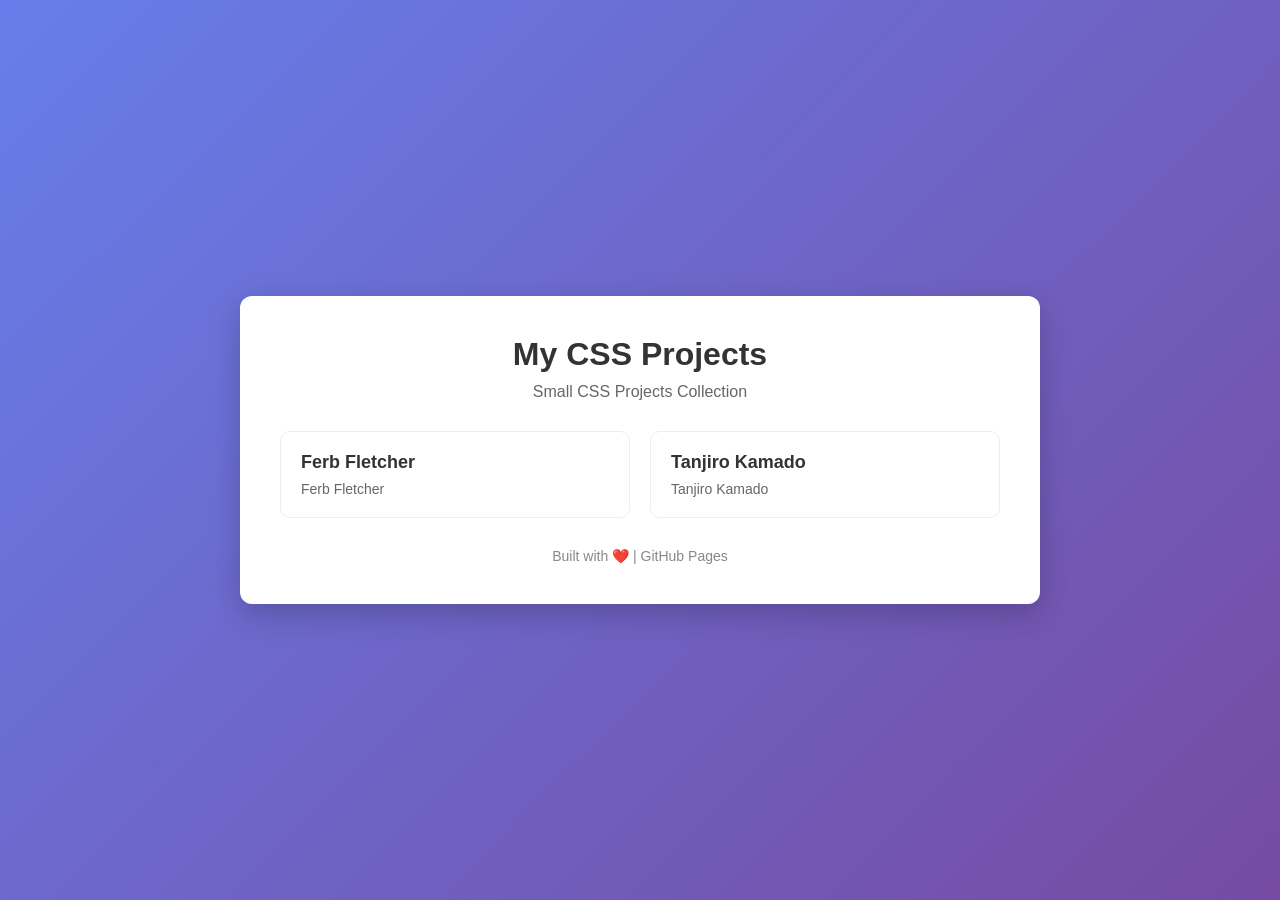
==== index.html @ ad473528 "index" ====
<!DOCTYPE html>
<html lang="en">
<head>
  <meta charset="UTF-8">
  <meta name="viewport" content="width=device-width, initial-scale=1.0">
  <title>My CSS Projects</title>
  <style>
    * {
      margin: 0;
      padding: 0;
      box-sizing: border-box;
      font-family: Arial, Helvetica, sans-serif;
    }

    body {
      background: linear-gradient(135deg, #667eea, #764ba2);
      min-height: 100vh;
      display: flex;
      align-items: center;
      justify-content: center;
      color: #333;
    }

    .container {
      background: white;
      padding: 40px;
      border-radius: 12px;
      width: 90%;
      max-width: 800px;
      box-shadow: 0 10px 30px rgba(0,0,0,0.2);
    }

    h1 {
      text-align: center;
      margin-bottom: 10px;
      color: #333;
    }

    .subtitle {
      text-align: center;
      color: #666;
      margin-bottom: 30px;
    }

    .projects {
      display: grid;
      grid-template-columns: repeat(auto-fit, minmax(200px, 1fr));
      gap: 20px;
    }

    .project-card {
      border: 1px solid #eee;
      padding: 20px;
      border-radius: 10px;
      transition: 0.3s ease;
      text-decoration: none;
      color: inherit;
    }

    .project-card:hover {
      transform: translateY(-5px);
      box-shadow: 0 8px 20px rgba(0,0,0,0.1);
      border-color: #667eea;
    }

    .project-title {
      font-size: 18px;
      font-weight: bold;
      margin-bottom: 8px;
    }

    .project-desc {
      font-size: 14px;
      color: #666;
    }

    footer {
      text-align: center;
      margin-top: 30px;
      color: #888;
      font-size: 14px;
    }

  </style>
</head>
<body>
  <div class="container">
    <h1>My CSS Projects</h1>
    <p class="subtitle">Small CSS Projects Collection</p>

    <div class="projects">
      
      <!-- Project 1 -->
      <a href="./Ferb Fletcher" class="project-card">
        <div class="project-title">Ferb Fletcher</div>
        <div class="project-desc">Ferb Fletcher</div>
      </a>

      <!-- Project 2 -->
      <a href="./Tanjiro Kamado" class="project-card">
        <div class="project-title">Tanjiro Kamado</div>
        <div class="project-desc">Tanjiro Kamado</div>
      </a>

      <!-- Add More Projects Below -->

    </div>

    <footer>
      Built with ❤️ | GitHub Pages
    </footer>

  </div>
</body>
</html>
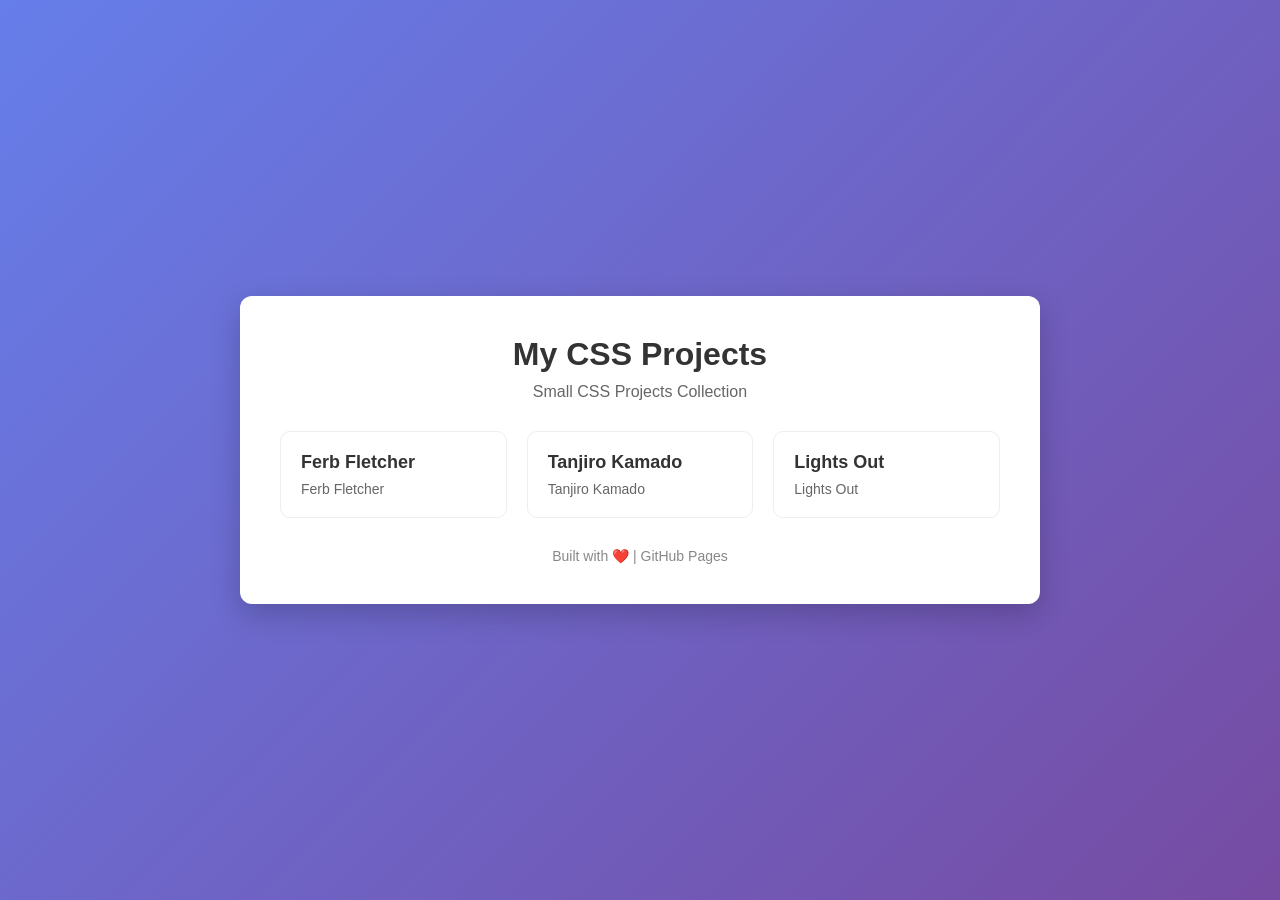
==== commit 814c0513: "lights out" ====
--- a/index.html
+++ b/index.html
@@ -102,7 +102,11 @@
         <div class="project-desc">Tanjiro Kamado</div>
       </a>
 
-      <!-- Add More Projects Below -->
+      <!-- Project 3 -->
+      <a href="./Lights Out" class="project-card">
+        <div class="project-title">Lights Out</div>
+        <div class="project-desc">Lights Out</div>
+      </a>
 
     </div>
 
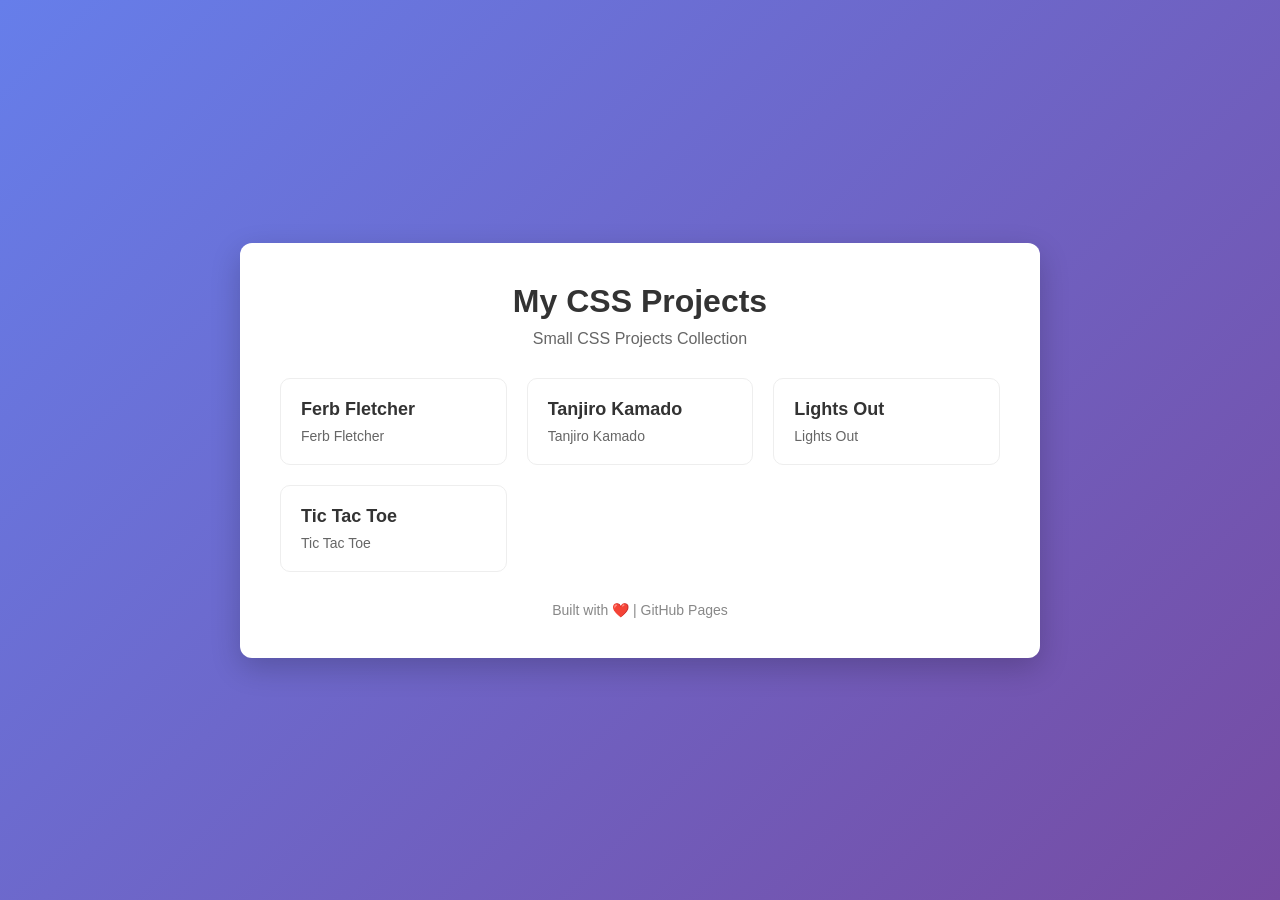
==== commit 3b8c1065: "Tic Tac Toe" ====
--- a/index.html
+++ b/index.html
@@ -108,6 +108,12 @@
         <div class="project-desc">Lights Out</div>
       </a>
 
+      <!-- Project 4 -->
+      <a href="./Tic-Tac-Toe" class="project-card">
+        <div class="project-title">Tic Tac Toe</div>
+        <div class="project-desc">Tic Tac Toe</div>
+      </a>
+
     </div>
 
     <footer>
